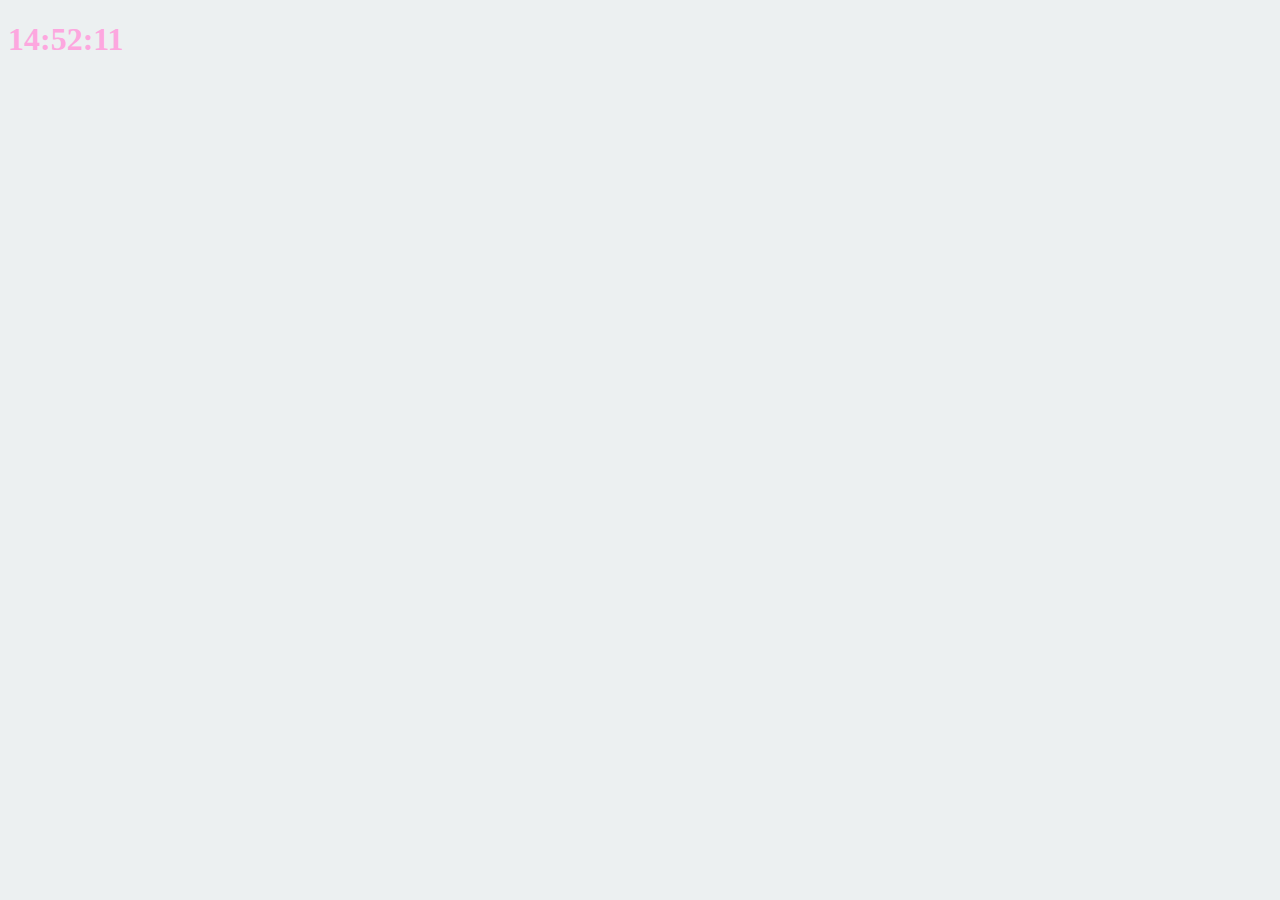
==== clock/clock.html @ 3979bf66 "clock" ====
<!DOCTYPE html>
<html lang="en">
<head>
  <meta charset="UTF-8">
  <meta name="viewport" content="width=device-width, initial-scale=1.0">
  <title>Something</title>
  <link rel="stylesheet" href="clock.css"/>
</head>
<body>
    <div class="js-clock"> <!--div태그>-->
      <h1>00:00</h1>
    </div>
    <form class="js-form form">
      <input type="text" placeholder="What is your name?"/>
    </form>
    <h4 class="js-greetings greeting"></h4>
  <script src="clock.js"></script>
  <script src="gretting.js"></script>
</body>
</html>
---- clock/clock.css ----
body{
    background-color:#ecf0f1 ;
  }
.btn{
    cursor:pointer;
}

  h1{
      color:#FDA7DF;
      transition: color 0.5s ease-in-out;
  }

  .clicked{
      color:#5758BB;
  }

.form,
.greetings{
    display: none;
}

.showing {
    display: block;
}
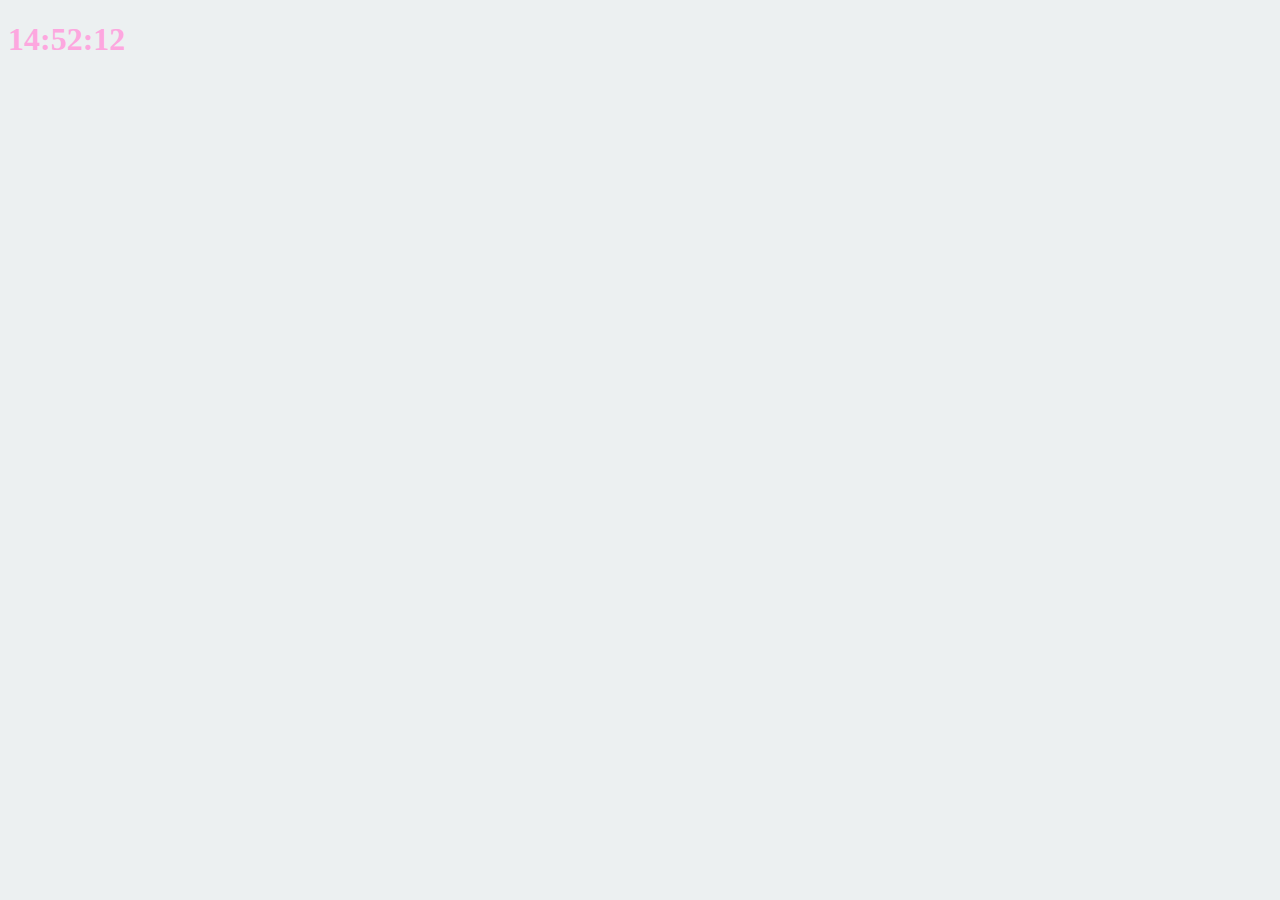
==== commit c88f648b: "clock" ====
--- a/clock/clock.html
+++ b/clock/clock.html
@@ -13,7 +13,7 @@
     <form class="js-form form">
       <input type="text" placeholder="What is your name?"/>
     </form>
-    <h4 class="js-greetings greeting"></h4>
+    <h4 class="js-greetings greetings"></h4>
   <script src="clock.js"></script>
   <script src="gretting.js"></script>
 </body>
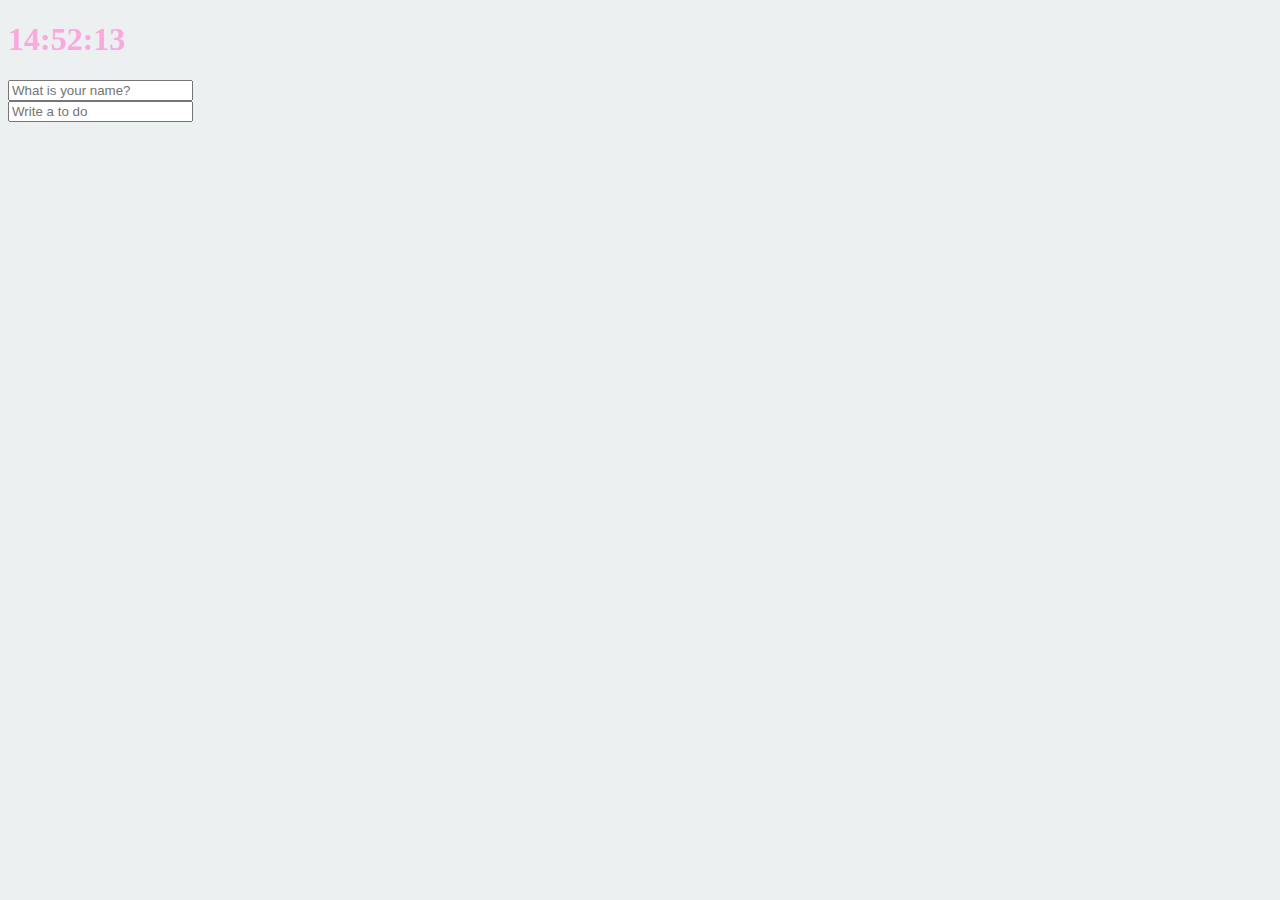
==== commit 2e1f68fc: "clock" ====
--- a/clock/clock.html
+++ b/clock/clock.html
@@ -4,6 +4,7 @@
   <meta charset="UTF-8">
   <meta name="viewport" content="width=device-width, initial-scale=1.0">
   <title>Something</title>
+  <meta charset="utf-8"/>
   <link rel="stylesheet" href="clock.css"/>
 </head>
 <body>
@@ -14,7 +15,14 @@
       <input type="text" placeholder="What is your name?"/>
     </form>
     <h4 class="js-greetings greetings"></h4>
+    <form class="js-toDoForm">
+        <input type="text" placeholder="Write a to do" />
+    </form>
+    <ul class="js-toDoList">
+
+    </ul>
   <script src="clock.js"></script>
   <script src="gretting.js"></script>
+  <script src="todo.js"></script>
 </body>
 </html>--- a/clock/clock.css
+++ b/clock/clock.css
@@ -5,9 +5,9 @@
     cursor:pointer;
 }
 
-  h1{
+body{
       color:#FDA7DF;
-      transition: color 0.5s ease-in-out;
+    
   }
 
   .clicked{
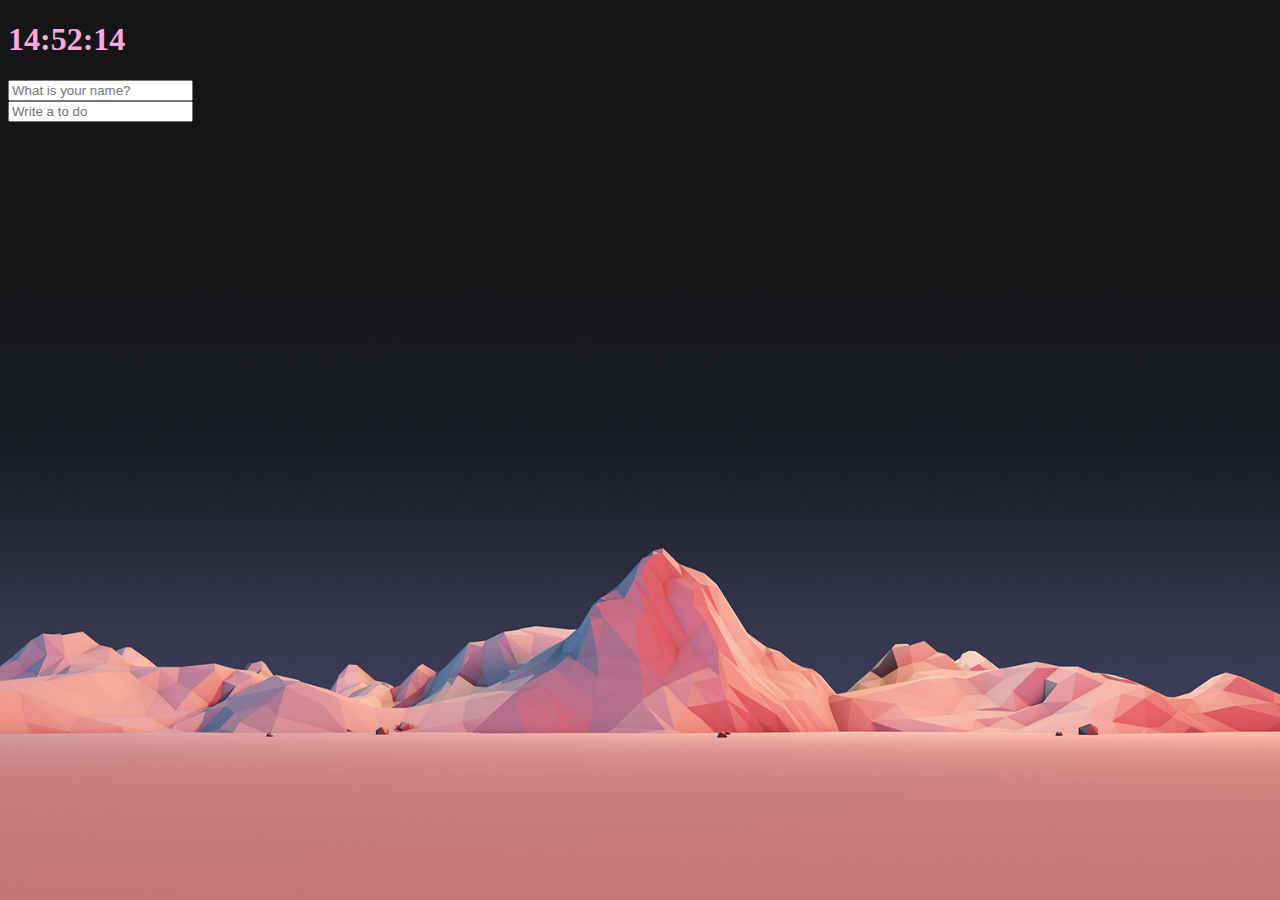
==== commit 11e04c0d: "last" ====
--- a/clock/clock.html
+++ b/clock/clock.html
@@ -21,8 +21,11 @@
     <ul class="js-toDoList">
 
     </ul>
+  <span class="js-weather"></span>
   <script src="clock.js"></script>
   <script src="gretting.js"></script>
   <script src="todo.js"></script>
+  <script src="bg.js"></script>
+  <script src="weather.js"></script>
 </body>
 </html>--- a/clock/clock.css
+++ b/clock/clock.css
@@ -1,5 +1,5 @@
 body{
-    background-color:#ecf0f1 ;
+    background-color:#2c3e50 ;
   }
 .btn{
     cursor:pointer;
@@ -21,4 +21,23 @@
 
 .showing {
     display: block;
+}
+
+
+@keyframes fadeIn{
+    from{
+        opacity: 0
+    } to {
+        opacity: 1;
+    }
+}
+
+.bgImage{
+    position: absolute;
+    top: 0;
+    left: 0;
+    width: 100%;
+    height: 100%;
+    z-index: -1;
+    animation: fadeIn .5s linear;
 }